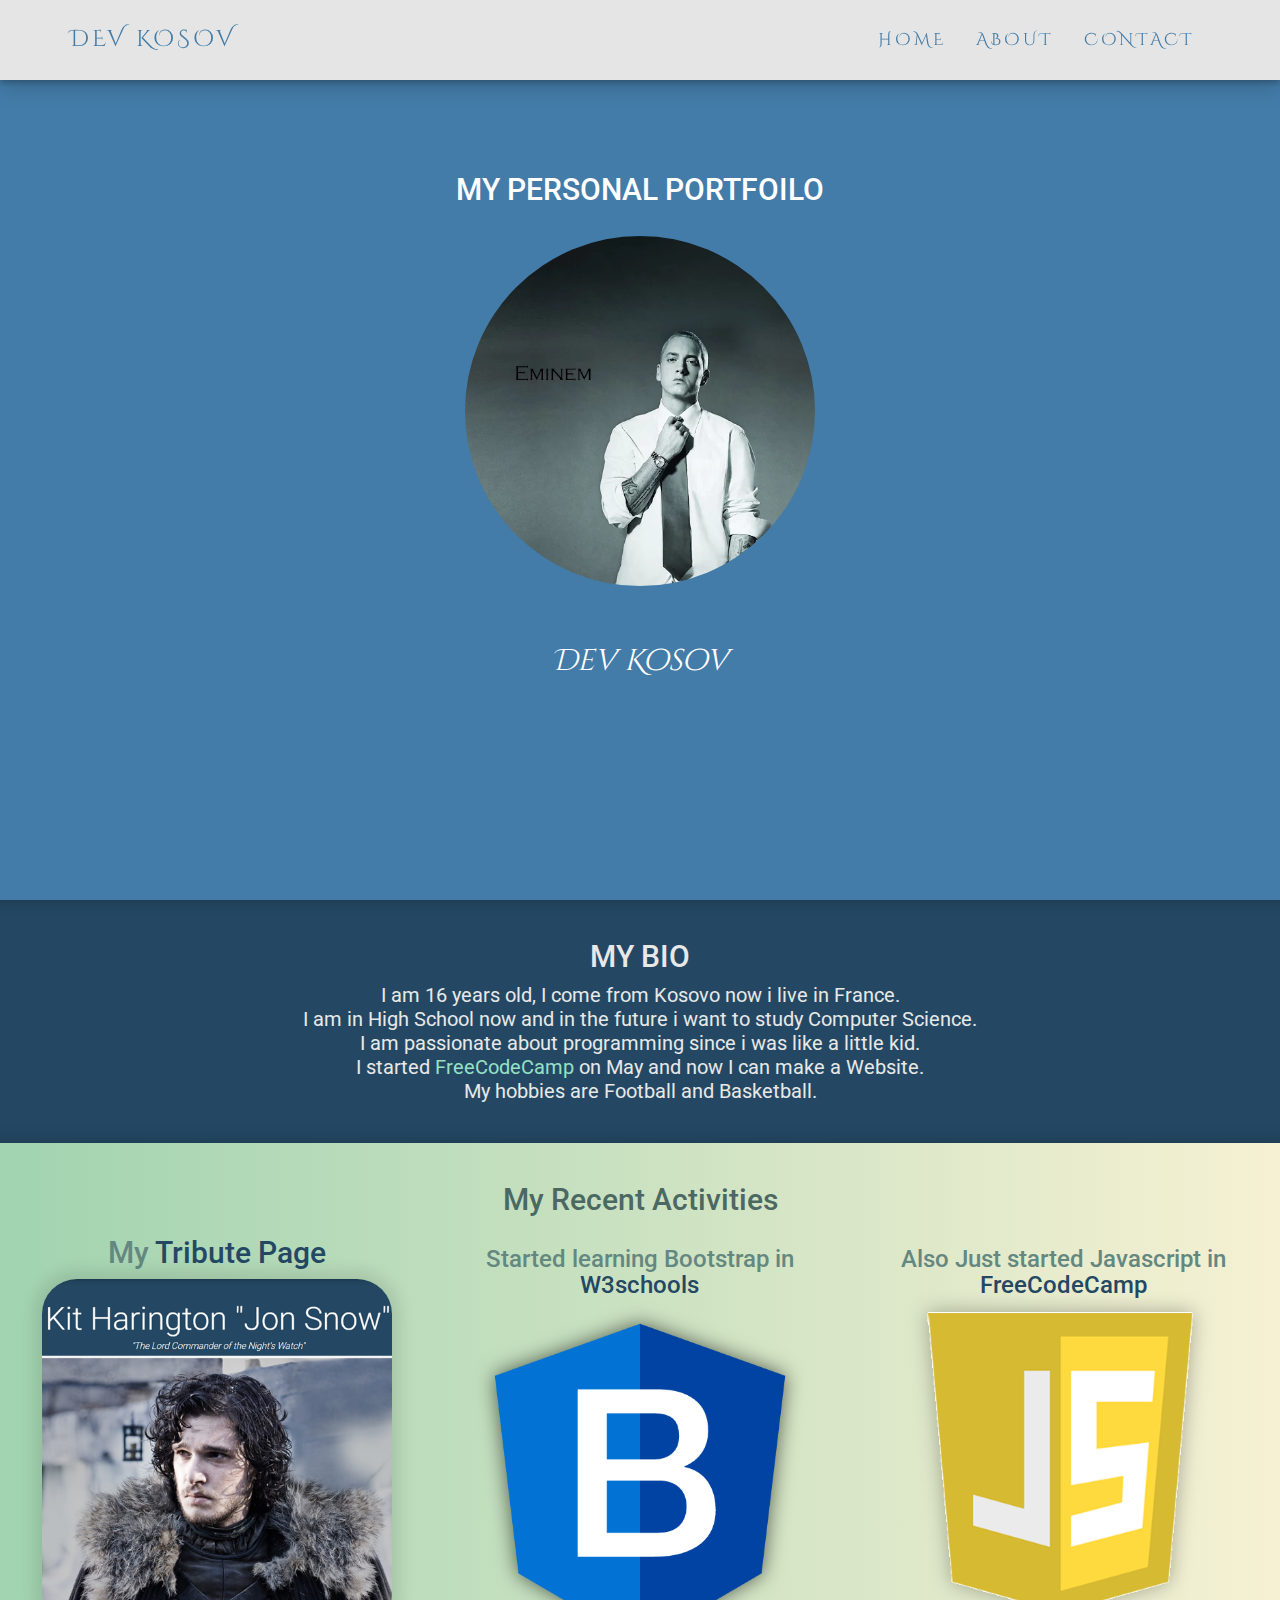
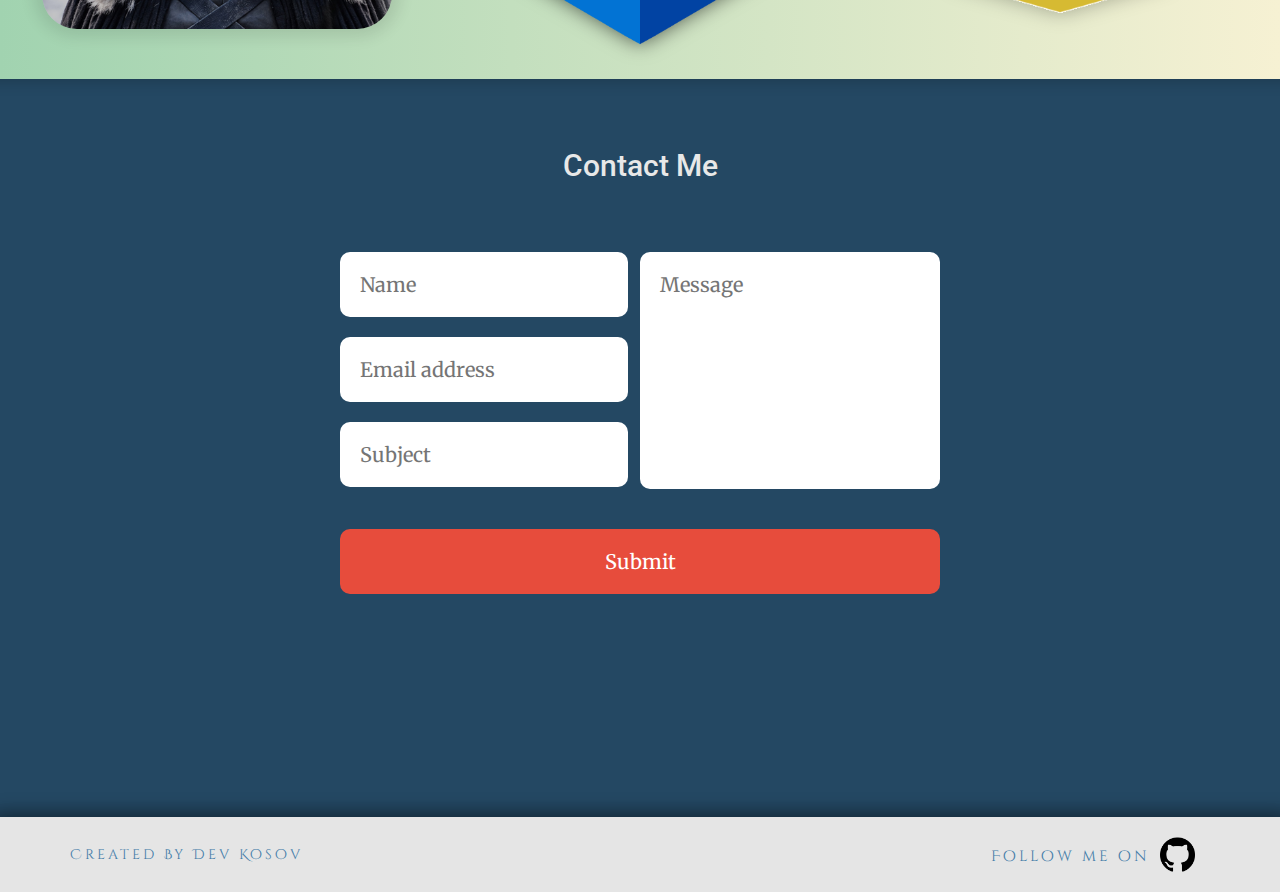
==== index.html @ 847aae99 "Update index.html" ====
<html lang="en">
<head>
<title> Dev Kosov's Portfoilo </title>
<meta http-equiv="content-type" content="text/html; charset=UTF-8">
<meta name="viewport" content="width=device-width, initial-scale=1">
<link rel="stylesheet" href="new 1.css">
<link  href="https://maxcdn.bootstrapcdn.com/bootstrap/3.3.7/js/bootstrap.min.js">
<link  href="https://ajax.googleapis.com/ajax/libs/jquery/3.2.1/jquery.min.js">
<script src="https://ajax.googleapis.com/ajax/libs/jquery/3.2.1/jquery.min.js"></script>
<script src="https://maxcdn.bootstrapcdn.com/bootstrap/3.3.7/js/bootstrap.min.js"></script>
</head>


<body>
<!-- My nav -->
<nav class="navbar navbar-default navbar-fixed-top">
  <div class="container-fluid">
    <div class="navbar-header">
      <a class="navbar-brand navbar-nav" href="#">DEV KOSOV </a>
    </div>
    <ul class="nav navbar-nav navbar-right navbar-collapse">
      <li><a href="#home">HOME</a></li>
      <li><a href="#about">ABOUT</a></li>
      <li><a href="#contact">CONTACT</a></li>
    </ul>
  </div>
</nav>
<!-- End of nav-->

    <div class="container-fluid bcc-1 text-center">
  <h2 class="margin1 padding1" id="home">MY PERSONAL PORTFOILO</h2>
  <img src="Photos/Eminem.png" alt="Eminem" style="display:inline" class="img-responsive imgcl img-circle margin box-shad">
      <h2 class="margin-2 devks"><em>Dev Kosov</em></h2>
</div>
	
	
  <div class="container-fluid bcc-2 text-center">
  <h2 class="blclass" id="about">MY BIO</h2>
  <p class="blclass">I am 16 years old, I come from Kosovo now i live in France.<br>I am in High School now and in the future i want to study Computer Science.<br>I am passionate about programming since i was like a little kid.<br>I started <a class="aClass" href="https://www.freecodecamp.com/" target="_blank">FreeCodeCamp</a> on May and now I can make a Website.<br>My hobbies are Football and Basketball.</p>
</div>
	
	
<div class="container-fluid bcc-3 text-center">
  <div class="row">
    <h2 class="h2-c">My Recent Activities</h2>
  <div class="col-lg-4">
	  <h2 style="margin-top:10px;">My <a href="Tribute.html">Tribute Page</a></h2>
	  <a href="Tribute.html"><img src="Photos/ThronesA.png" alt="html" class="imgcl imgcl-2"></a>
         </div>
  <div class="col-lg-4">
    <h3>Started learning Bootstrap in <a href="https://www.w3schools.com/bootstrap/default.asp" target="_blank">W3schools</a></h3>
    <img src="Photos/bootstrap.png" alt="bootstrap" class="imgcl imgcl-1">
</div>
  <div class="col-lg-4">
    <h3>Also Just started Javascript in <a href="https://www.freecodecamp.com/" target="_blank">FreeCodeCamp</a></h3>
    <img src="Photos/js.png" class="imgcl1" alt="JavaScript">
  </div>
    </div>
  </div>


<!-- Contact Me -->

<div class="container-fluid bcc-4">
  <h2 class="blclass margin-4" id="contact">Contact Me</h2>
  <form class="cf">
  <div class="half left cf">
    <input type="text" id="input-name" placeholder="Name">
    <input type="email" id="input-email" placeholder="Email address">
    <input type="text" id="input-subject" placeholder="Subject">
  </div>
  <div class="half right cf">
    <textarea name="message" type="text" id="input-message" placeholder="Message"></textarea>
  </div>  
  <input type="submit" value="Submit" id="input-submit" class="submitc">
</form>
</div>

<!-- MY bottom nav! -->
<nav class="navbar-2 navbar-default navbar-bottom">
  <div class="container-fluid">
    <div class="navbar-header">
      <h5>Created By Dev Kosov</h5>
    </div>
    <ul class="nav navbar-nav navbar-right navbar-collapse navbar-header">
      <li class="text-center li-relative">Follow me on </li>
      <a href="https://github.com/DevKosov" target="_blank"><img src="Photos/github.png" class="mini-img margin-r" id="mini-img"></a>
    </ul>
  </div>
</nav>
</body>
<script>
$('a[href^="#home"]').on('click', function(event) {

    var target = $(this.getAttribute('href'));

    if( target.length ) {
        event.preventDefault();
        $('html, body').stop().animate({
            scrollTop: target.offset().top -160
        }, 700);
    }

});
$('a[href^="#about"]').on('click', function(event) {

    var target = $(this.getAttribute('href'));
	
    if( target.length ) {
        event.preventDefault();
        $('html, body').stop().animate({
            scrollTop: target.offset().top -100
        }, 700);
    }

});
$('a[href^="#contact"]').on('click', function(event) {

    var target = $(this.getAttribute('href'));

    if( target.length ) {
        event.preventDefault();
        $('html, body').stop().animate({
            scrollTop: target.offset().top -130
        }, 700); 
    }

});

$(window).scroll(function() {
  if ($(document).scrollTop() > 5) {
    $('.navbar').addClass('shrink');
  } else {
    $('.navbar').removeClass('shrink');
  }
});


</script>
</html>
---- new 1.css ----
@import url('https://maxcdn.bootstrapcdn.com/bootstrap/3.3.7/css/bootstrap.min.css');
@import url('https://fonts.googleapis.com/css?family=Cinzel+Decorative:400,700,900');
@import url(https://fonts.googleapis.com/css?family=Merriweather);
@import url('https://fonts.googleapis.com/css?family=Roboto:300');
$red: #e74c3c;

*, 
*:before, 
*:after {
   @include box-sizing(border-box); 
  
}


body{
  width:100%;
  margin:auto;
  min-width:600px;
  max-width:2000px;
  font: 20px Heltavica, sans-serif;
}
.navbar.shrink{
  padding-top:5px;
  padding-bottom:5px;
  transition: all 0.2s ease;
}

.navbar{
  font-family: 'cinzel decorative';
  padding-top: 15px;
  padding-bottom: 15px;
  border: 0;
  border-radius: 0;
  margin-right: 0;
  font-size: 17px;
  letter-spacing: 3px;
  background-color:#e5e5e5;
  box-shadow: 0 3px 5px 0 rgba(0, 0, 0, 0.2), 0 6px 20px 0 rgba(0, 0, 0, 0.19);
   transition: all 0.2s ease;
}


.navbar-2 {
  font-family: 'cinzel decorative';
  font-size: 17px;
  padding-top: 20px;
  padding-bottom:20px;
  border: 0;
  border-radius: 0;
  margin-right: 0;
  font-size: 15px;
  letter-spacing: 3px;
  background-color:#e5e5e5;
  color:#437ca8;
  box-shadow: 2px 0px 16px 8px rgba(0, 0, 0, 0.2), 0 6px 20px 0 rgba(0, 0, 0, 0.19);
}


.container-fluid {
   padding-right: 70px;
   padding-left: 70px;
}


.navbar-nav li a:hover {
  color:#e25822 !important;
  transition:all 0.2s;
  transition-timing-function: linear;
}

.navbar.navbar-default.navbar-fixed-top li a {
  color:#437ca8;
  transition:all 0.2s;
  transition-timing-function: ease-in-out;
}

.navbar-default .navbar-brand {
  font-size:23px;
  font-family: 'cinzel decorative';
  color: #437ca8;
  transition:all 0.2s;
  transition-timing-function: ease-in-out;
}

.navbar-default .navbar-brand:hover {
  color:#e25822 !important;
}


.margin1 {
  margin-top: 125px;
  margin-bottom:30px;
}

.padding1{
	padding-top:47.5px;
}

}
.margin {
  margin-top: 40px;
}


.bcc-1 {
  background: #437ca8;
  color:#fff;
  font-family:roboto, sans-serif;
  height:100%;
  overflow:hidden;
}




.imgcl {
  width:350px;
  height:350px;
  transition:box-shadow 0.4s;
  transition-timing-function: ease-in-out;
}

.box-shad:hover {
  border-radius:50%;
  box-shadow: 0px 0px 15px 7.5px rgba(0,0,0,0.3);
  transition:box-shadow 0.4s;
  transition-timing-function: ease-in-out;
}

.devks{
  font-family: 'cinzel decorative', regular;
}

.imgcl1 {
  width:310px;
  height:310px;
  filter:drop-shadow( 0px 0px 10px rgba(0,0,0,0.3)); 
}
.imgcl-1 {
	filter:drop-shadow( 0px 0px 10px rgba(0,0,0,0.6)); 
}

.imgcl-2 {
	border-radius:10%;
	border:none;
	box-shadow: 0px 0px 15px 7.5px rgba(0,0,0,0.1);
	transition: 0.4s ease;
}
.imgcl-2:hover {
	box-shadow: 0px 0px 15px 7.5px rgba(0,0,0,0.3);
	transition: 0.4s ease;
}


.bcc-2 {
  background-color:#244863;
  color:#648880;
  padding: 20px;
  padding-bottom:30px;
  font-family:roboto, sans-serif;
  box-shadow:inset 0px 22px 16px -20px rgba(0, 0, 0, 0.2),
             inset 0px -22px 16px -20px rgba(0, 0, 0, 0.2) ;

}

.blclass{
  color:#e8e8e8;

}

.aClass{
  color:#96e0c6 ;
  transition:0.2s ease;
}
aClass:hover {
    color: #c1d9ff;
  transition:0.2s ease;
}
a{
	color:#244863;
	transition:0.2s ease;
}
a:hover{
	transition:0.2s ease;
}

.bcc-3{
  background: #466368;
  background: linear-gradient(to right, #a1d3b0, #f6f1d3);
  color:#648880;
  padding: 20px;
  font-family:roboto, sans-serif;
}


.bcc-4 {
  background-color:#244863;
  color:#648880;
  padding-top: 50px;
  text-align:center;
  height:82%;
  box-shadow:inset 0px 22px 16px -20px rgba(0, 0, 0, 0.2),
             inset 0px -22px 16px -20px rgba(0, 0, 0, 0.2);
}

.h2-c{
  color:#4c6862;
}
.margin-2 {
  margin-bottom: 59px;
  margin-top: 59px;
}
.margin-3 {
  margin-top:30px;
  margin-bottom:-12px;
}
.margin-4 {
  margin-bottom:50px;
}




/* Contact Me */




form {
  max-width: 600px;
  text-align:center;
  margin: 20px auto;
}
  input, textarea {
    border:0; outline:0;
    padding: 1em;
    border-radius:10px;
    display: block;
    width: 100%;
    margin-top: 1em;
    font-family: 'Merriweather', sans-serif;
    box-shadow:0 1px 1px rgba(black, 0.1);
    resize: none;
    transition:box-shadow 0.3s;
    transition-timing-function: ease-in-out;
	}
  
  #input-submit {
    color: $red; 
    background: #e74c3c;
    cursor: pointer;
}
   
  textarea {
    height: 237px;
    
}

.half {
  float: left;
  width: 48%;
  margin-bottom: 2em;
}

.right {
  width: 50%; 
    }

.left {
   margin-right: 2%; 
}
.hover {
	box-shadow:0 0px 10px rgba(#e74c3c, 1)!important;
}


.h4-text {
  color:#437ca8;
}
h2 {
  font-family:roboto, sans-serif
}
.submitc {
  background-color:$red;
  color:#fff
}
.li-relative {
  position:relative;
  right:10px;
  top:9px;
}



//LOGOS




.margin-r {
  margin-right:50px;
}
.mini-img {
  width: 35px;
  animation: bounceIn 0.6s;
  transform: rotate(0deg) scale(1) translateZ(0);
  transition: all 0.4s cubic-bezier(.8,1.8,.75,.75);
  cursor: pointer;
}

.mini-img:hover {
  transform: rotate(10deg) scale(1.1);
}
@keyframes bounceIn {
  0% {
    opacity: 1;
    transform: scale(.3);
  } 

  50% {
    opacity: 1;
    transform: scale(1.05);
  } 

  70% {
    opacity: 1;
    transform: scale(.9);
  }

  100% {
    opacity: 1;
    transform: scale(1);
  }
}
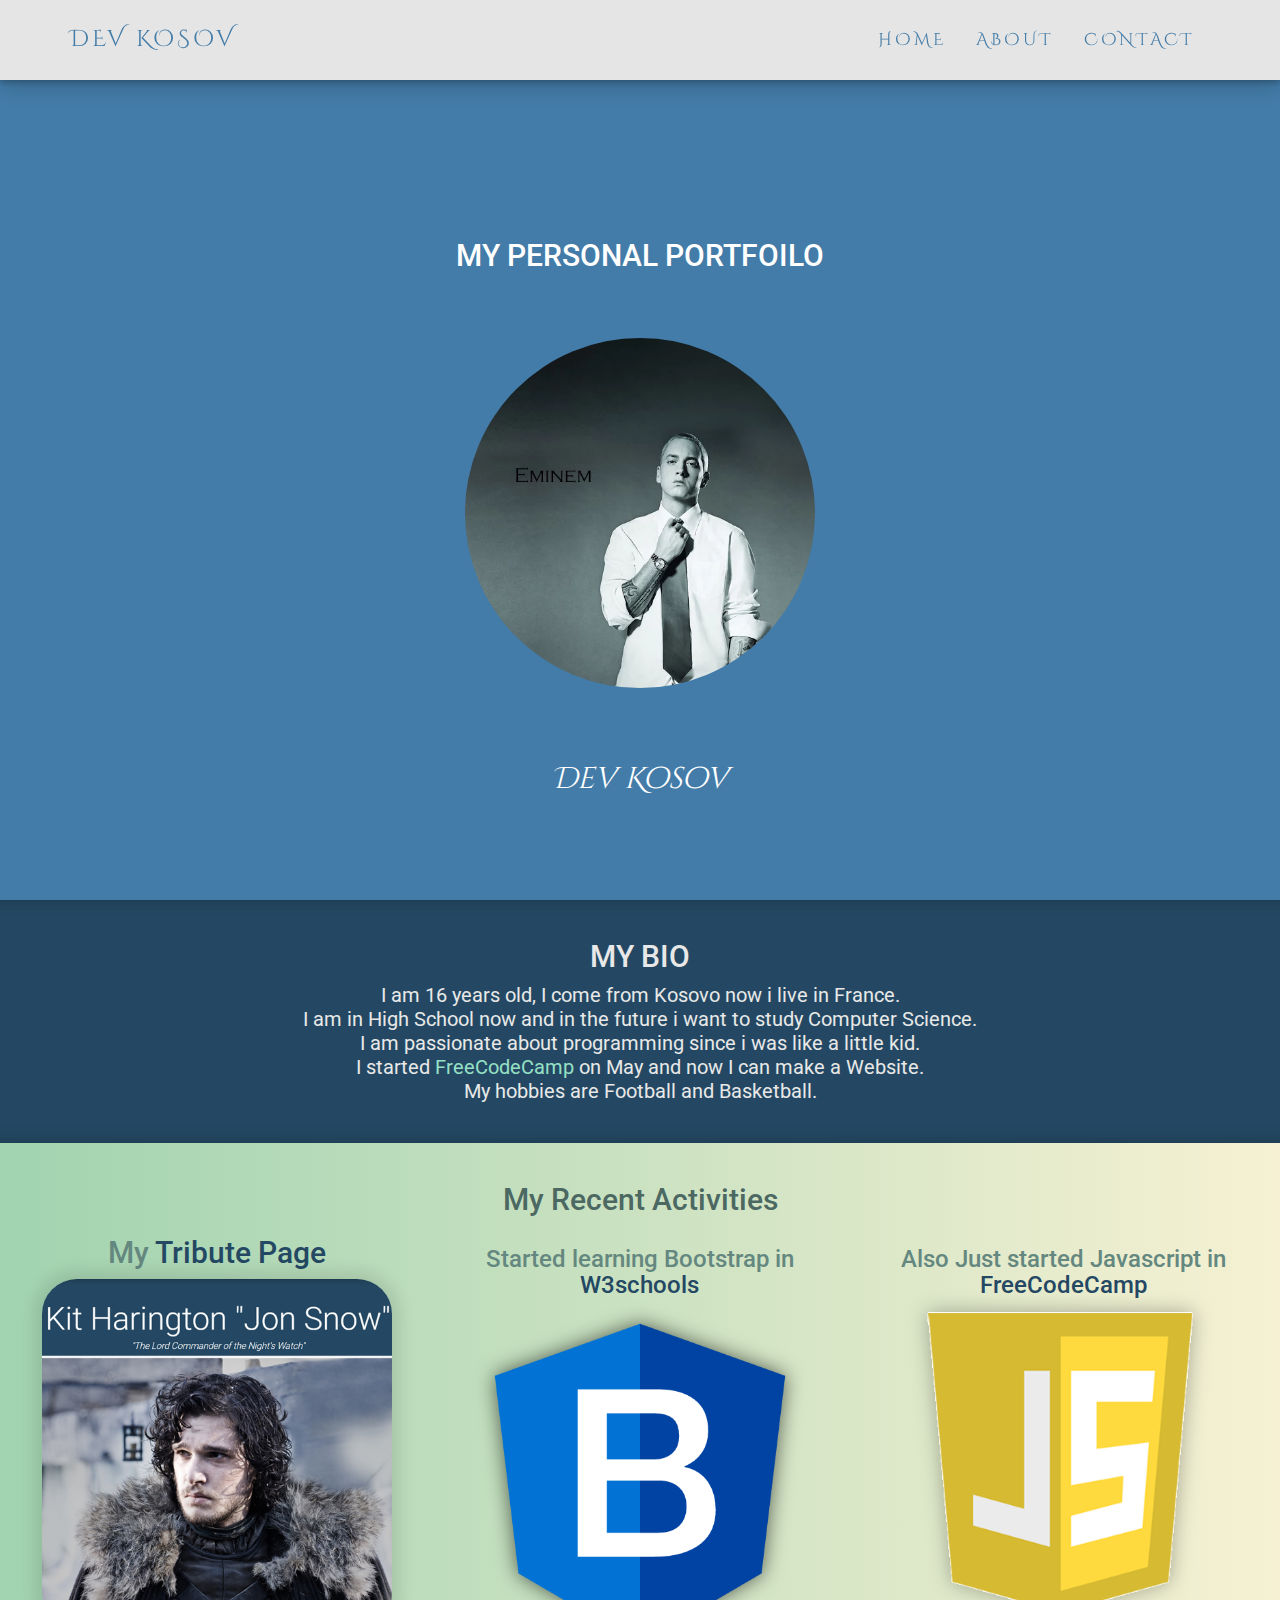
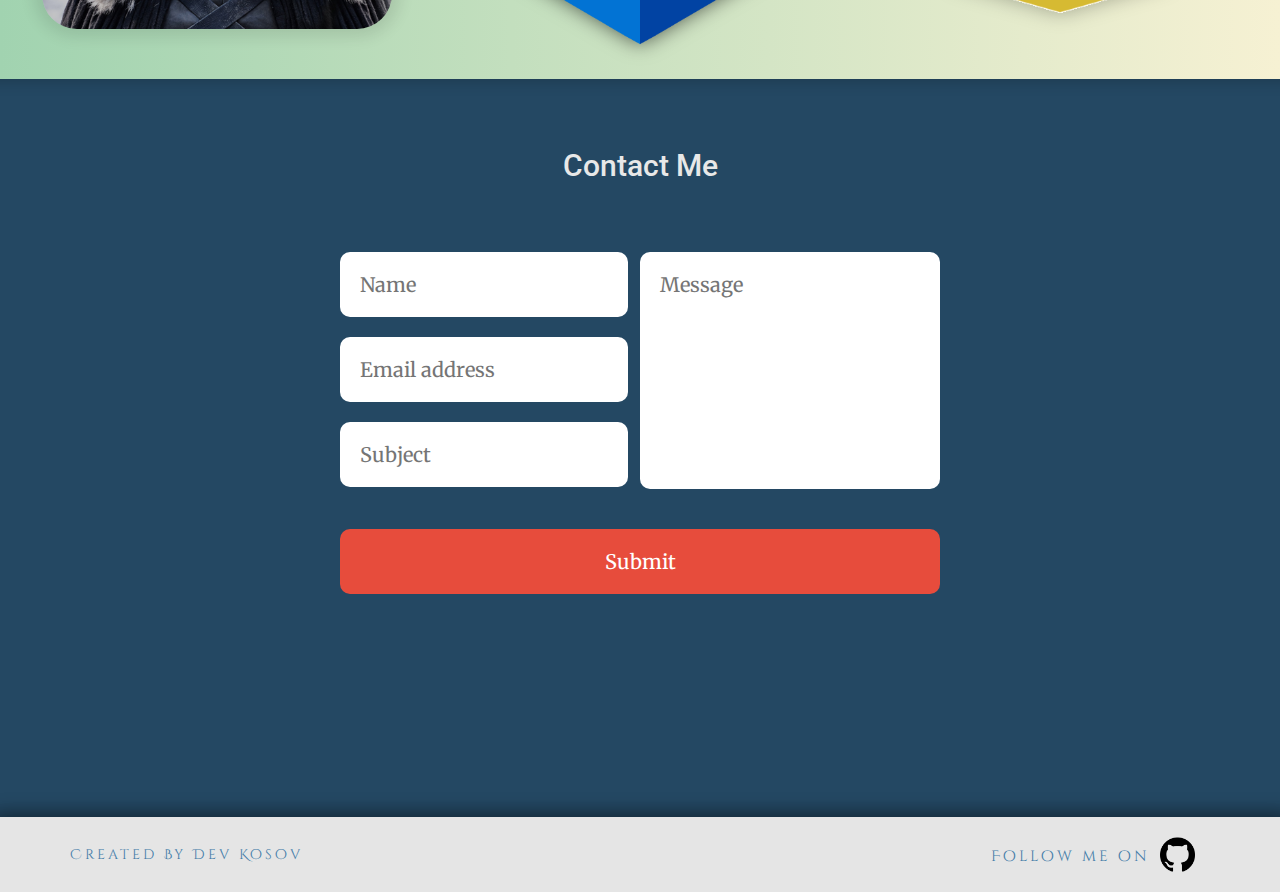
==== commit 74c14713: "Update index.html" ====
--- a/index.html
+++ b/index.html
@@ -27,10 +27,10 @@
 </nav>
 <!-- End of nav-->
 
-    <div class="container-fluid bcc-1 text-center">
-  <h2 class="margin1 padding1" id="home">MY PERSONAL PORTFOILO</h2>
-  <img src="Photos/Eminem.png" alt="Eminem" style="display:inline" class="img-responsive imgcl img-circle margin box-shad">
-      <h2 class="margin-2 devks"><em>Dev Kosov</em></h2>
+    <div class="container-fluid bcc-1 centerFlex text-center">
+  <h2 class="margin1 padding1 centerChildT" id="home">MY PERSONAL PORTFOILO</h2>
+  <img src="Photos/Eminem.png" alt="Eminem" style="display:inline" class="centerChild img-responsive imgcl img-circle margin box-shad">
+      <h2 class="margin-2 devks centerChildDT"><em>Dev Kosov</em></h2>
 </div>
 	
 	
@@ -127,13 +127,6 @@
 
 });
 
-$(window).scroll(function() {
-  if ($(document).scrollTop() > 5) {
-    $('.navbar').addClass('shrink');
-  } else {
-    $('.navbar').removeClass('shrink');
-  }
-});
 
 
 </script>
--- a/new 1.css
+++ b/new 1.css
@@ -110,8 +110,31 @@
   overflow:hidden;
 }
 
-
-
+.centerFlex {
+  position: relative;
+  left: 0;
+  top: 0;
+  width: 100%;
+  height: 100%;
+}
+.centerChild {
+  position: absolute;
+  left: 50%;
+  top: 57%;
+  transform: translate(-50%, -50%);
+}
+.centerChildT {
+  position: absolute;
+  left: 50%;
+  bottom:62%;
+  transform: translate(-50%, -50%);
+}
+.centerChildDT {
+  position: absolute;
+  left: 50%;
+  top: 80%;
+  transform: translate(-50%, -50%);
+}
 
 .imgcl {
   width:350px;
@@ -172,8 +195,8 @@
   color:#96e0c6 ;
   transition:0.2s ease;
 }
-aClass:hover {
-    color: #c1d9ff;
+.aClass:hover {
+  color: #f6f1d3;
   transition:0.2s ease;
 }
 a{
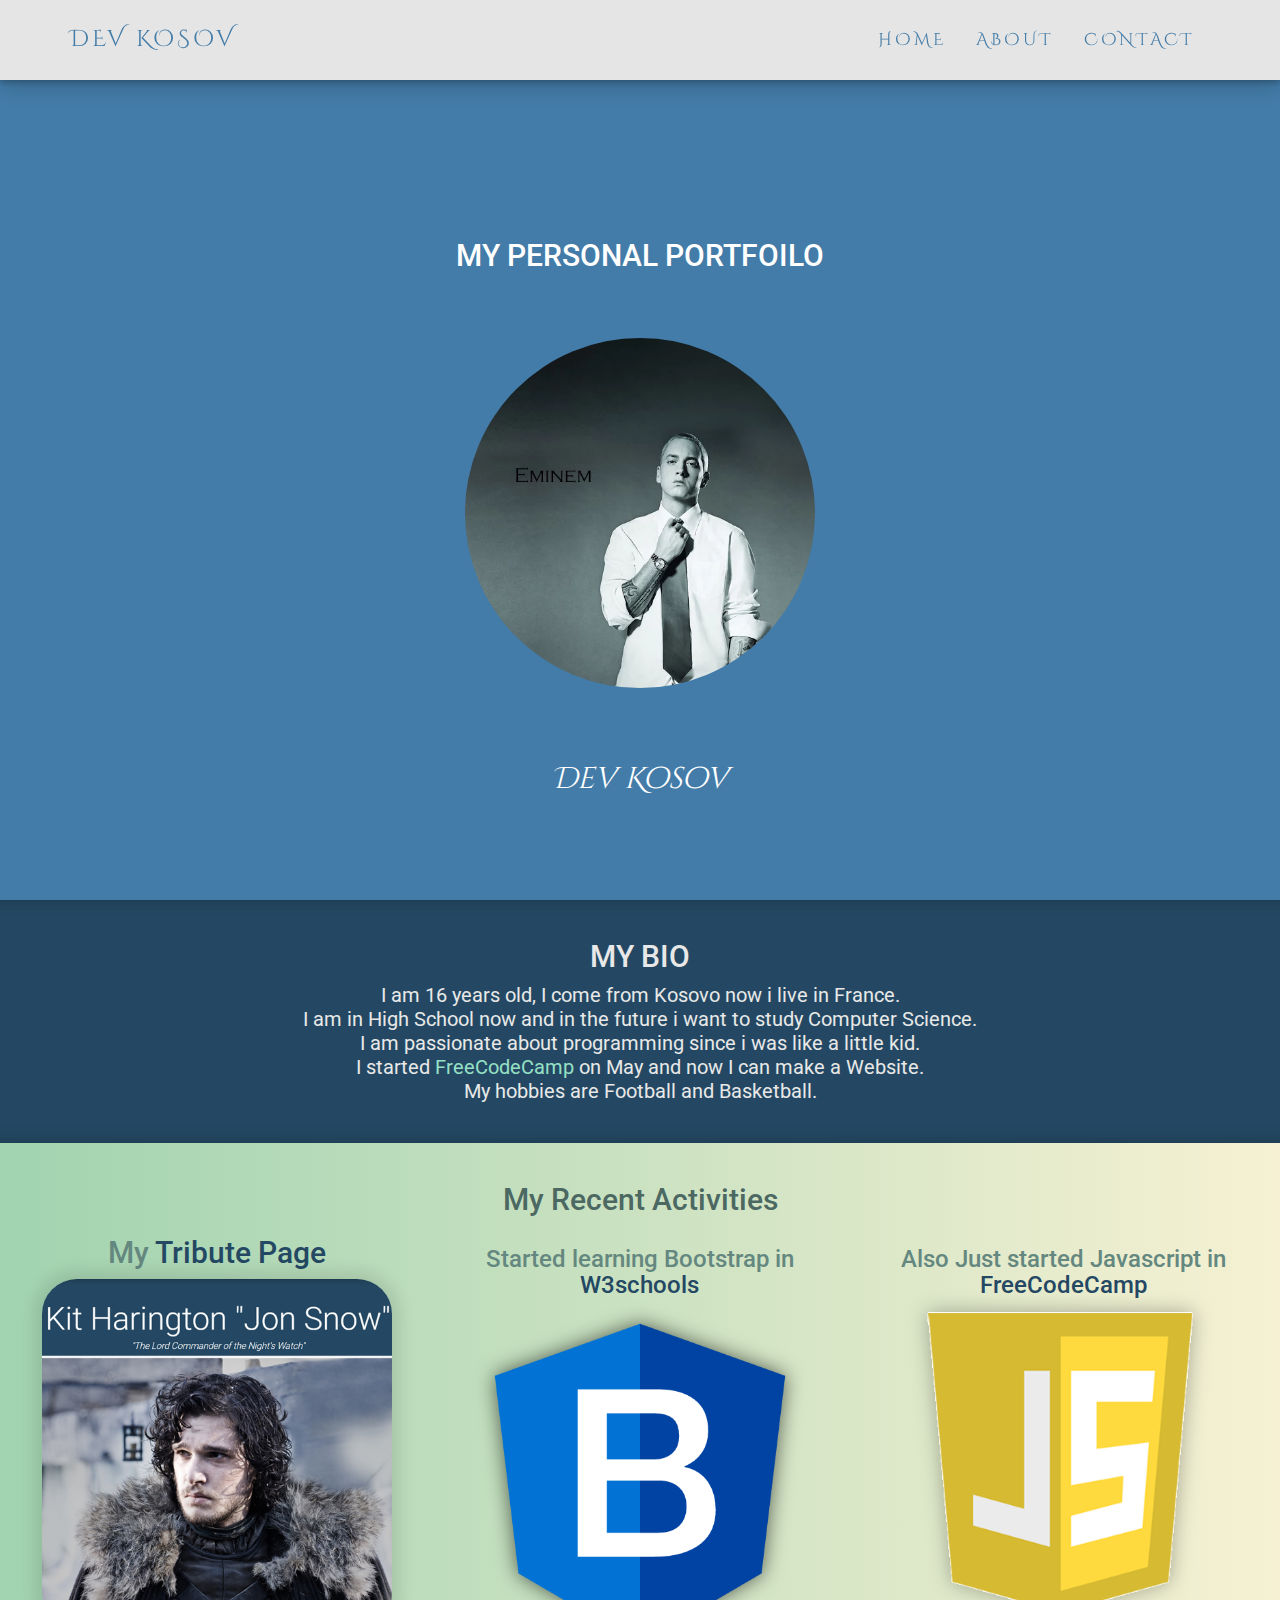
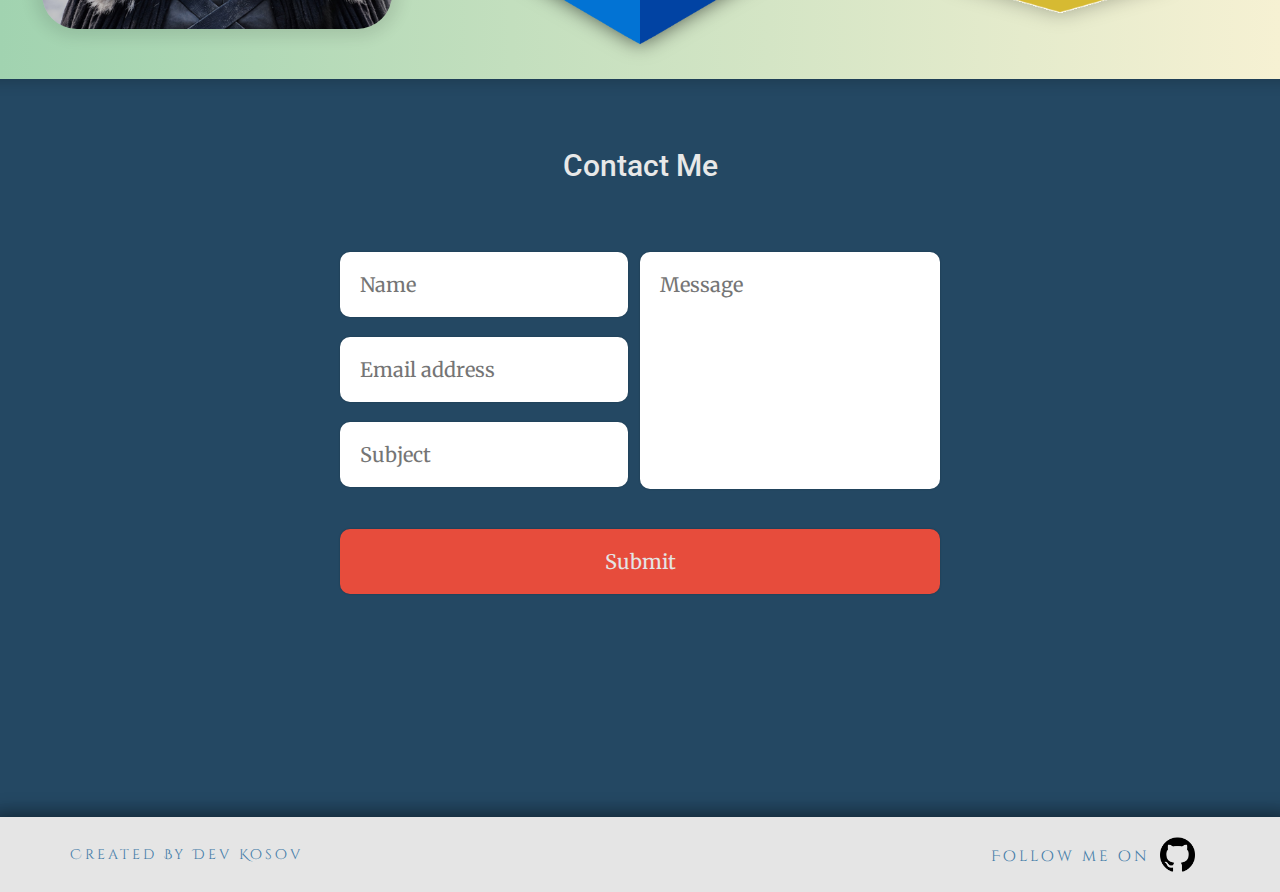
==== commit 0c08563d: "Update index.html" ====
--- a/index.html
+++ b/index.html
@@ -3,7 +3,7 @@
 <title> Dev Kosov's Portfoilo </title>
 <meta http-equiv="content-type" content="text/html; charset=UTF-8">
 <meta name="viewport" content="width=device-width, initial-scale=1">
-<link rel="stylesheet" href="new 1.css">
+<link rel="stylesheet" href="new 1.scss">
 <link  href="https://maxcdn.bootstrapcdn.com/bootstrap/3.3.7/js/bootstrap.min.js">
 <link  href="https://ajax.googleapis.com/ajax/libs/jquery/3.2.1/jquery.min.js">
 <script src="https://ajax.googleapis.com/ajax/libs/jquery/3.2.1/jquery.min.js"></script>
@@ -127,6 +127,13 @@
 
 });
 
+	$(window).scroll(function() {
+  if ($(document).scrollTop() > 50) {
+    $('.navbar').addClass('shrink');
+  } else {
+    $('.navbar').removeClass('shrink');
+  }
+});
 
 
 </script>
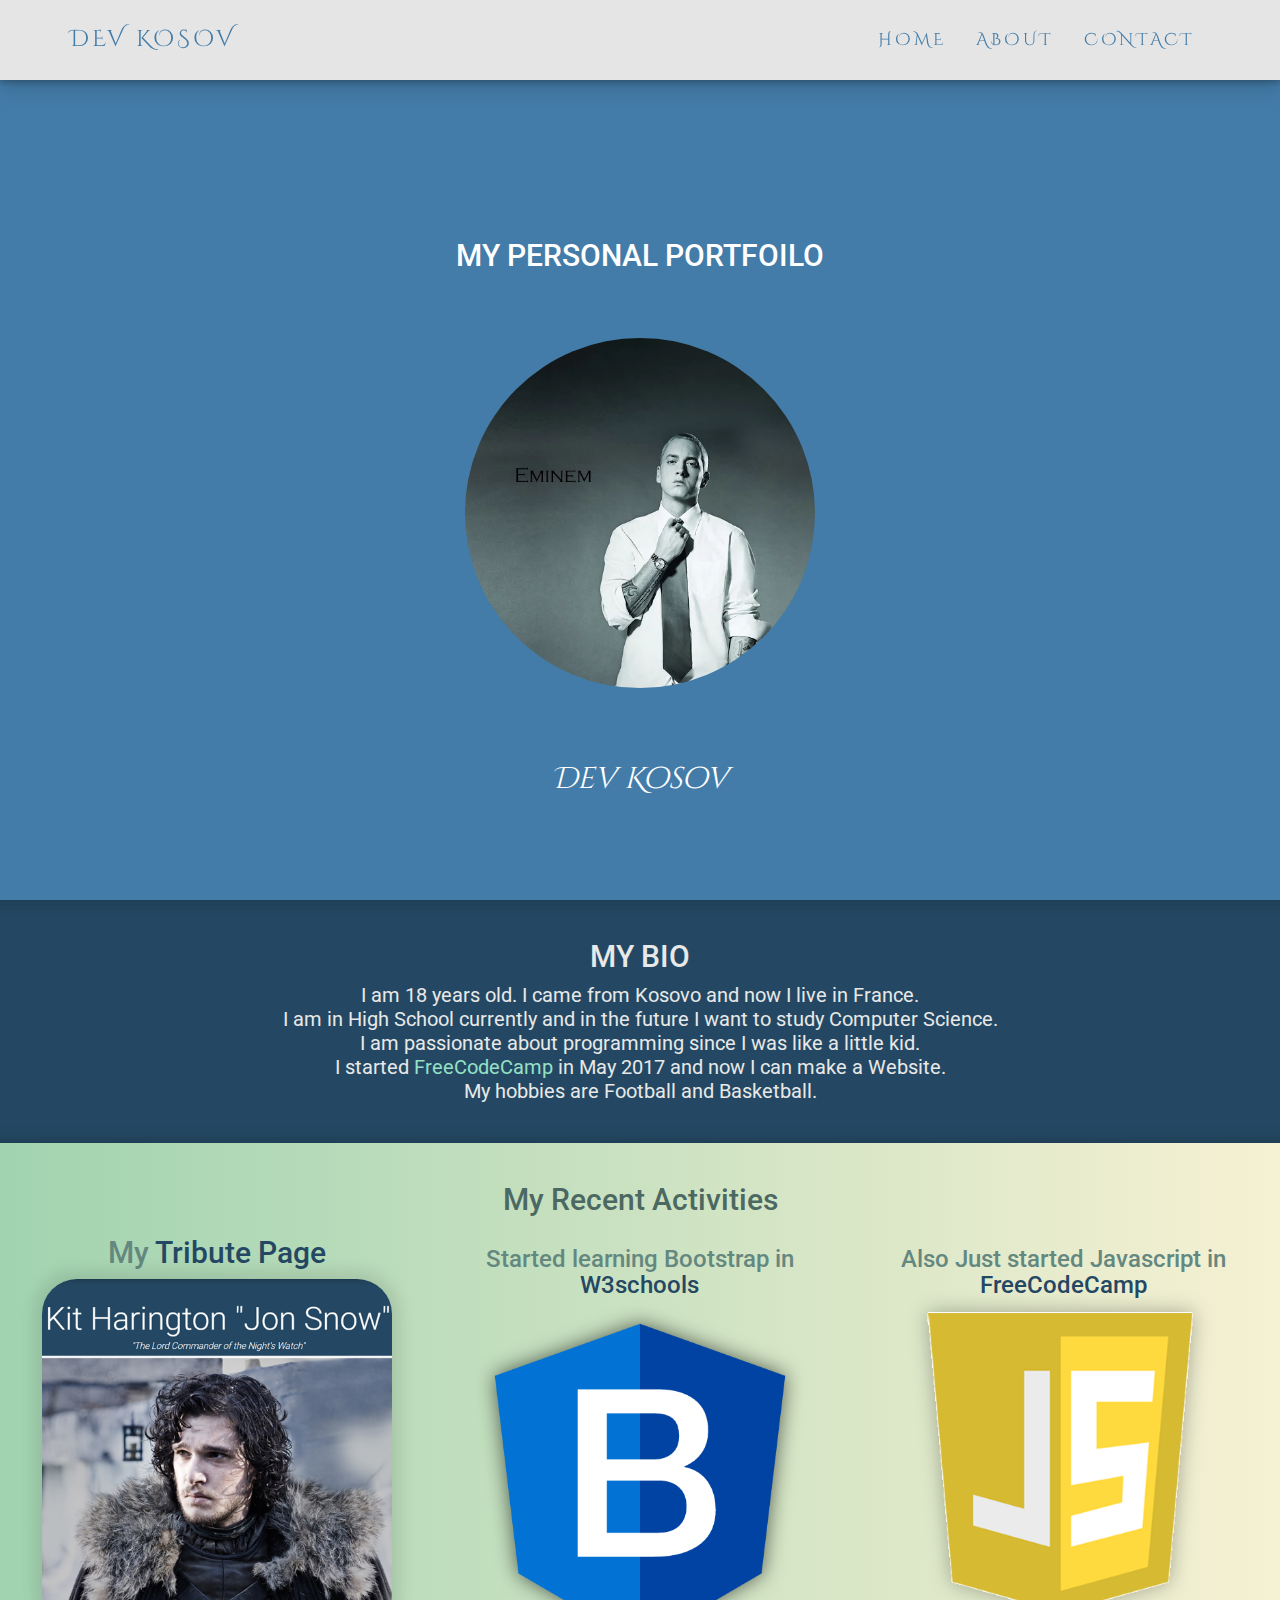
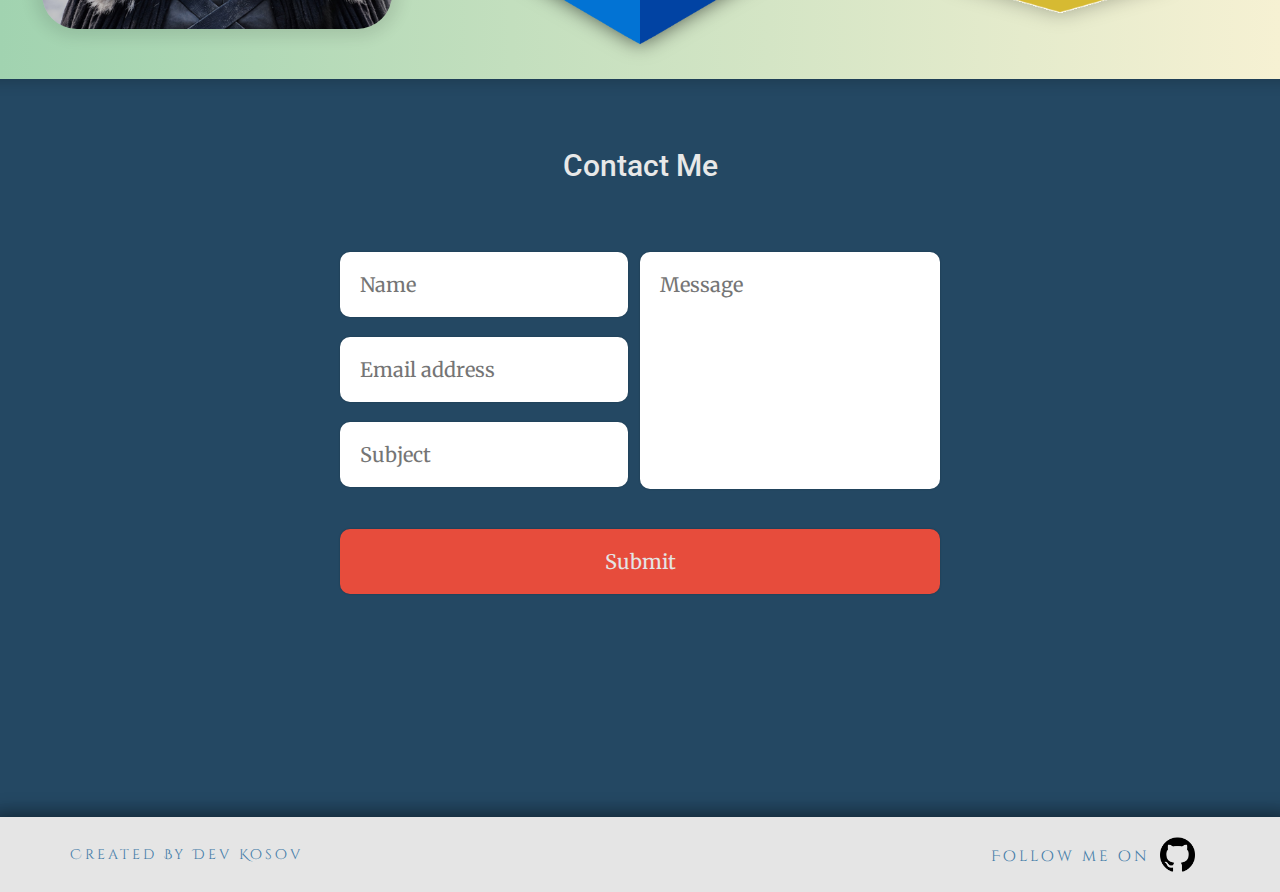
==== commit 23d2c35c: "Updated your age" ====
--- a/index.html
+++ b/index.html
@@ -8,6 +8,13 @@
 <link  href="https://ajax.googleapis.com/ajax/libs/jquery/3.2.1/jquery.min.js">
 <script src="https://ajax.googleapis.com/ajax/libs/jquery/3.2.1/jquery.min.js"></script>
 <script src="https://maxcdn.bootstrapcdn.com/bootstrap/3.3.7/js/bootstrap.min.js"></script>
+	<script type="text/javascript">
+  <!--
+  if (screen.width <= 800) {
+    window.location = "http://devkosov.tk/Mobile.html";
+  }
+  //-->
+</script>
 </head>
 
 
@@ -36,7 +43,7 @@
 	
   <div class="container-fluid bcc-2 text-center">
   <h2 class="blclass" id="about">MY BIO</h2>
-  <p class="blclass">I am 16 years old, I come from Kosovo now i live in France.<br>I am in High School now and in the future i want to study Computer Science.<br>I am passionate about programming since i was like a little kid.<br>I started <a class="aClass" href="https://www.freecodecamp.com/" target="_blank">FreeCodeCamp</a> on May and now I can make a Website.<br>My hobbies are Football and Basketball.</p>
+  <p class="blclass">I am 18 years old. I came from Kosovo and now I live in France.<br>I am in High School currently and in the future I want to study Computer Science.<br>I am passionate about programming since I was like a little kid.<br>I started <a class="aClass" href="https://www.freecodecamp.com/" target="_blank">FreeCodeCamp</a> in May 2017 and now I can make a Website.<br>My hobbies are Football and Basketball.</p>
 </div>
 	
 	
@@ -65,9 +72,9 @@
   <h2 class="blclass margin-4" id="contact">Contact Me</h2>
   <form class="cf">
   <div class="half left cf">
-    <input type="text" id="input-name" placeholder="Name">
-    <input type="email" id="input-email" placeholder="Email address">
-    <input type="text" id="input-subject" placeholder="Subject">
+    <input class="submitc" type="text" id="input-name" placeholder="Name">
+    <input class="submitc" type="email" id="input-email" placeholder="Email address">
+    <input class="submitc" type="text" id="input-subject" placeholder="Subject">
   </div>
   <div class="half right cf">
     <textarea name="message" type="text" id="input-message" placeholder="Message"></textarea>
@@ -127,7 +134,7 @@
 
 });
 
-	$(window).scroll(function() {
+$(window).scroll(function() {
   if ($(document).scrollTop() > 50) {
     $('.navbar').addClass('shrink');
   } else {
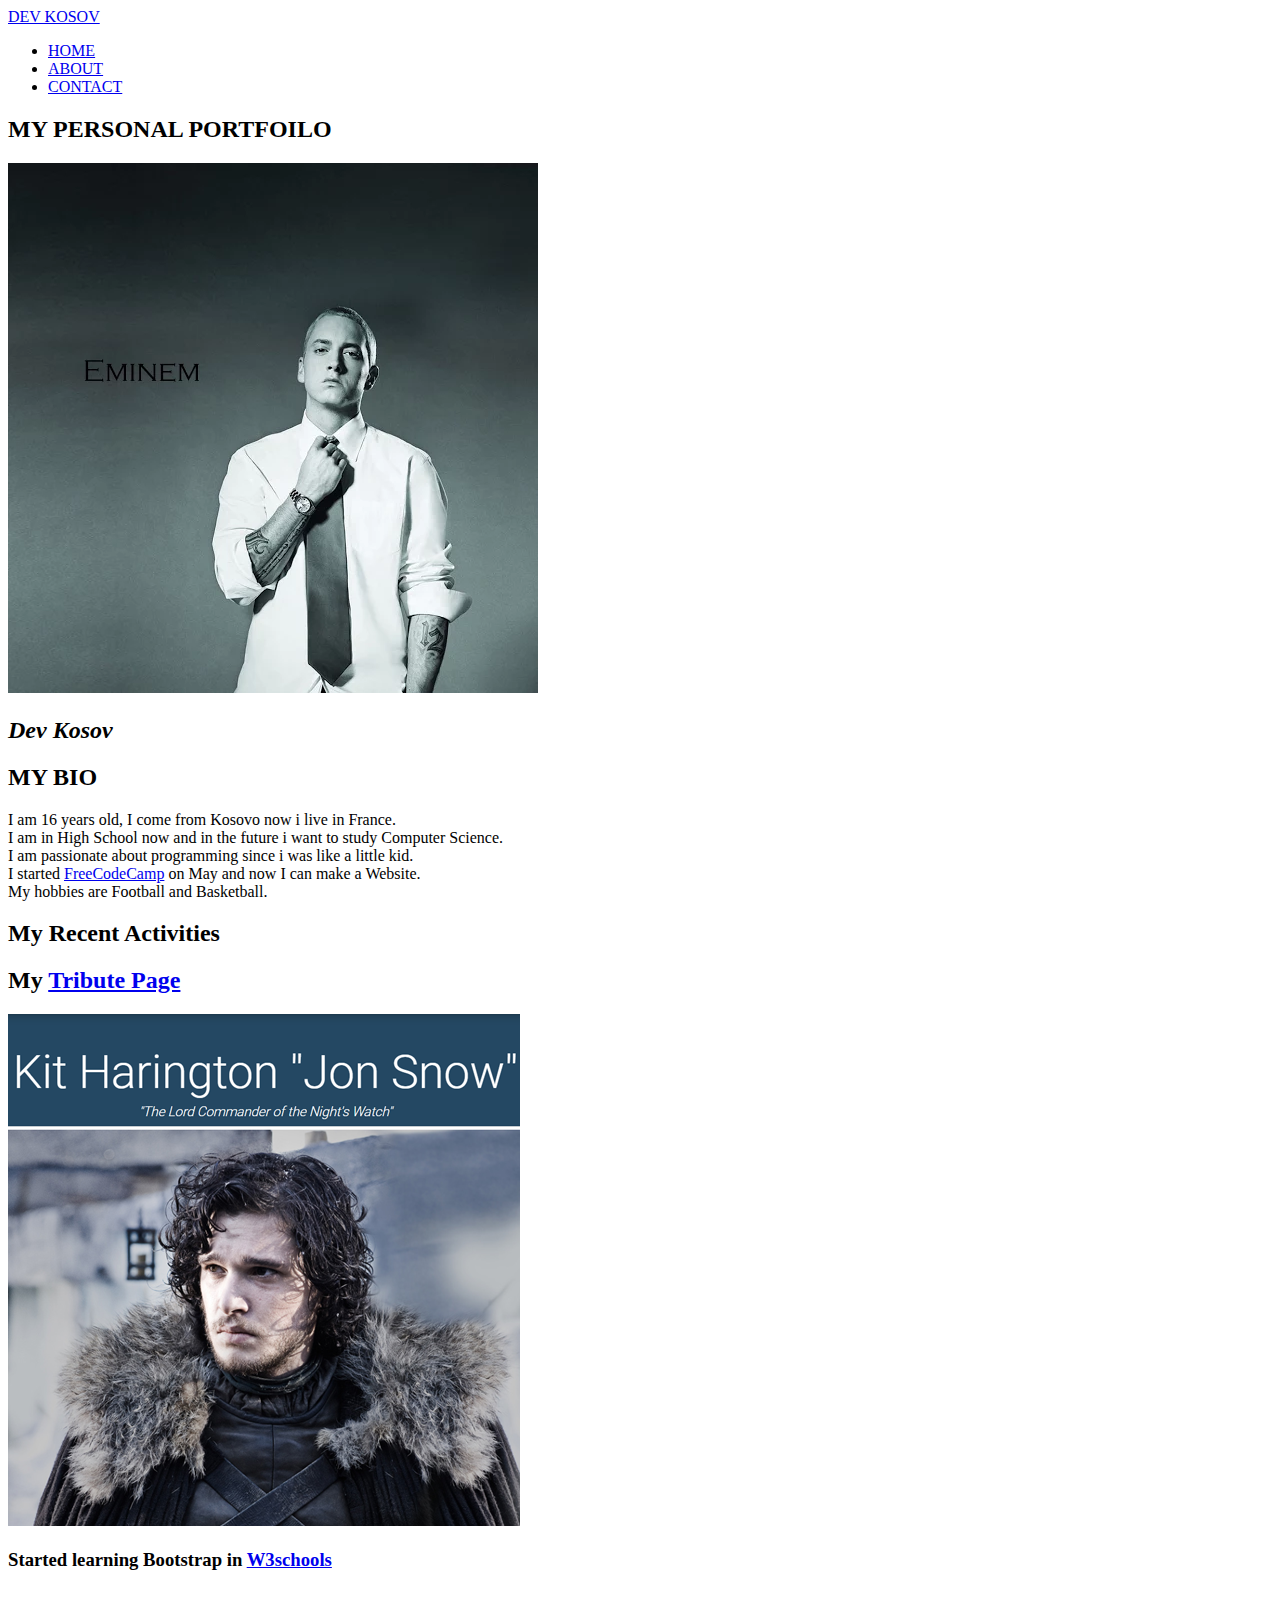
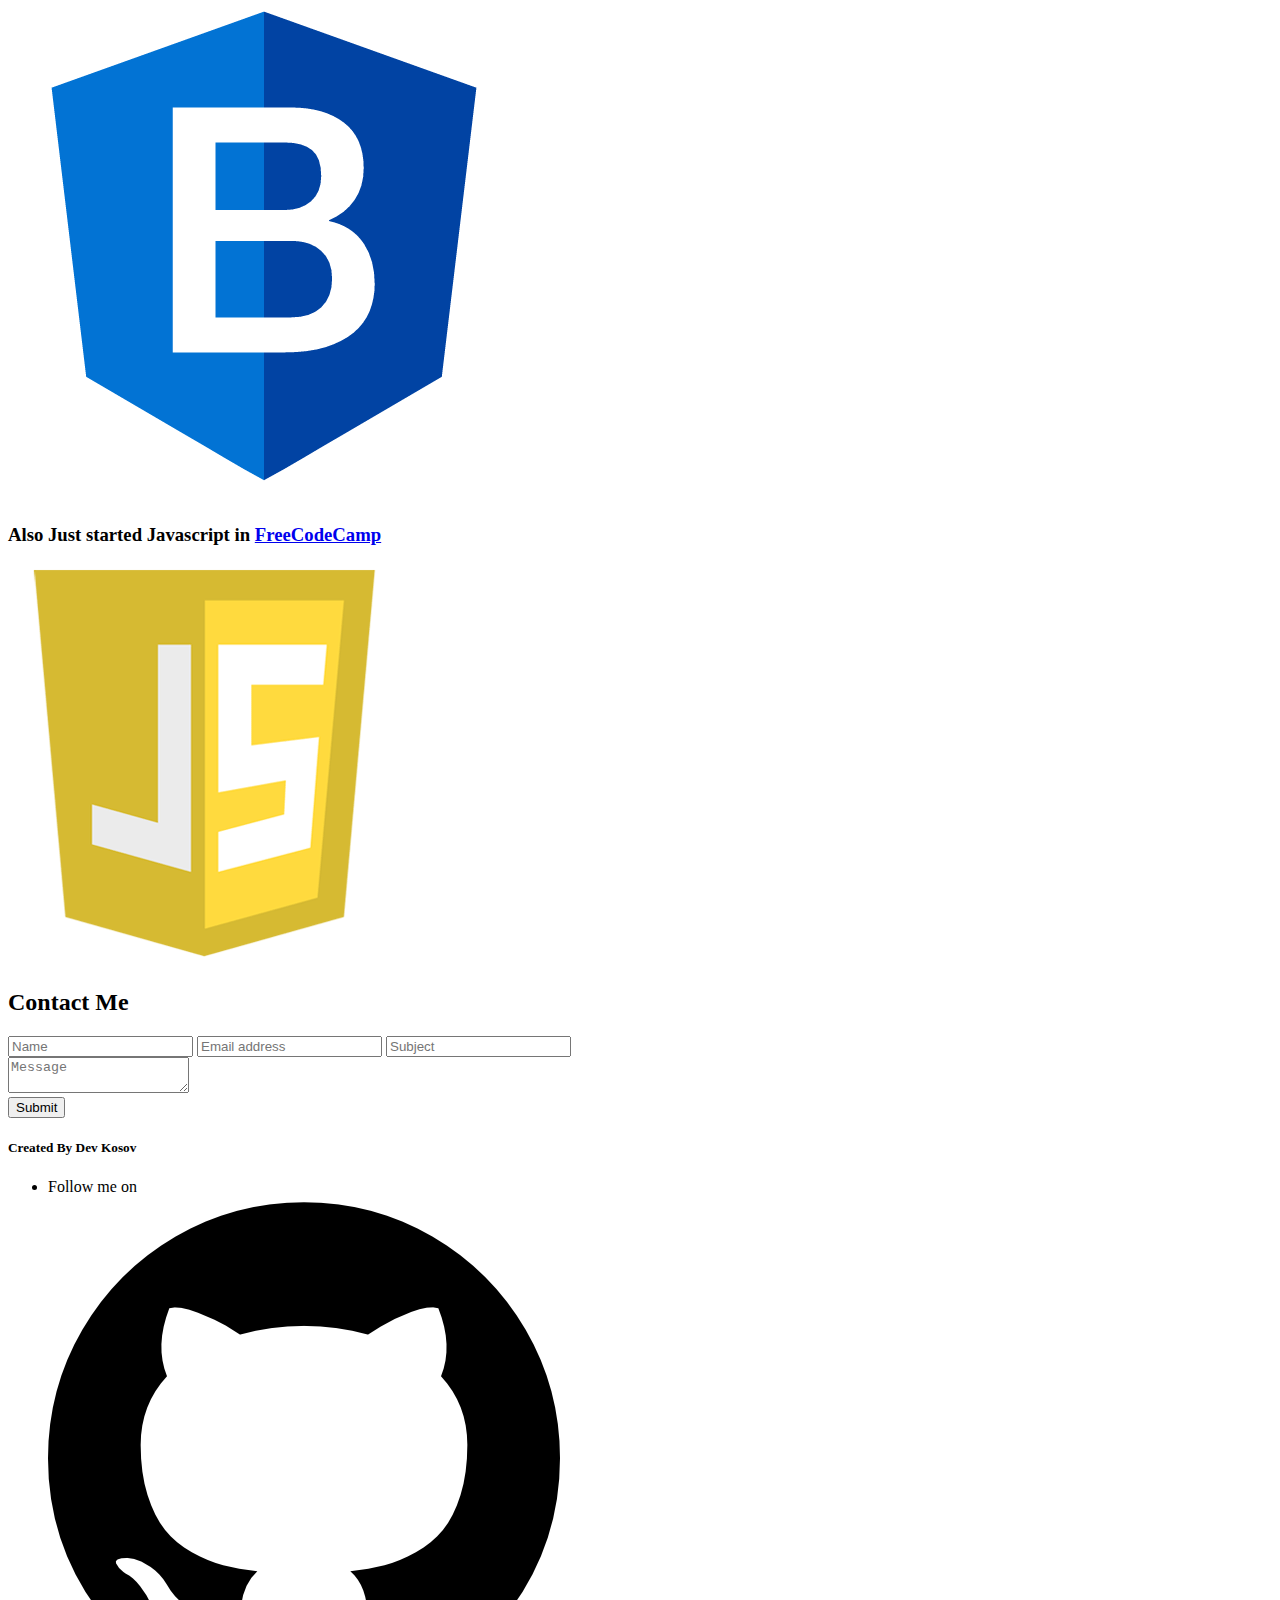
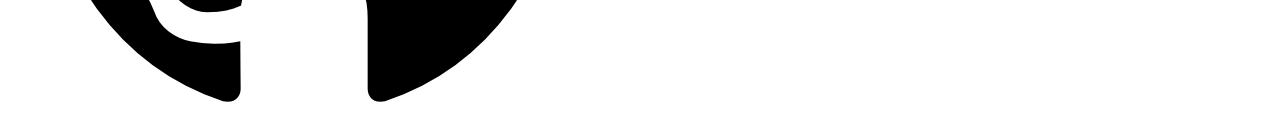
==== commit 6ca5efd1: "Added Doctype decalration" ====
--- a/index.html
+++ b/index.html
@@ -1,3 +1,4 @@
+ <!DOCTYPE html>
 <html lang="en">
 <head>
 <title> Dev Kosov's Portfoilo </title>
@@ -43,7 +44,7 @@
 	
   <div class="container-fluid bcc-2 text-center">
   <h2 class="blclass" id="about">MY BIO</h2>
-  <p class="blclass">I am 18 years old. I came from Kosovo and now I live in France.<br>I am in High School currently and in the future I want to study Computer Science.<br>I am passionate about programming since I was like a little kid.<br>I started <a class="aClass" href="https://www.freecodecamp.com/" target="_blank">FreeCodeCamp</a> in May 2017 and now I can make a Website.<br>My hobbies are Football and Basketball.</p>
+  <p class="blclass">I am 16 years old, I come from Kosovo now i live in France.<br>I am in High School now and in the future i want to study Computer Science.<br>I am passionate about programming since i was like a little kid.<br>I started <a class="aClass" href="https://www.freecodecamp.com/" target="_blank">FreeCodeCamp</a> on May and now I can make a Website.<br>My hobbies are Football and Basketball.</p>
 </div>
 	
 	
